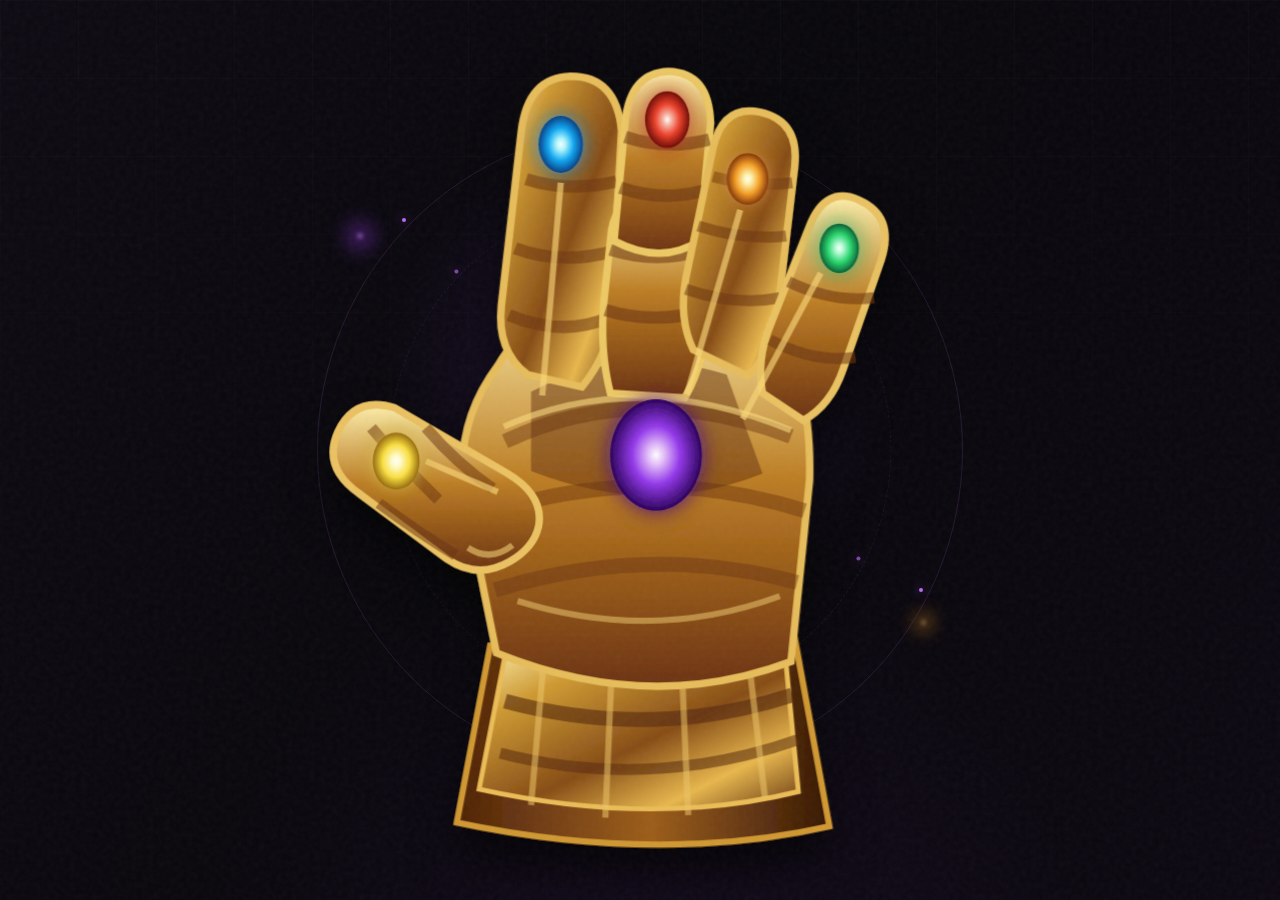
==== surfy/snap/index.html @ 7f0f83ee "Add web snap flow and wire up CLI Local HTTP server serves the snap animation and listens for a JS c" ====
<!doctype html>
<html lang="en">
  <head>
    <meta charset="UTF-8" />
    <meta name="viewport" content="width=device-width, initial-scale=1.0" />
    <meta name="theme-color" content="#09070d" />
    <title>Surfy — Snap to Start</title>
    <link rel="stylesheet" href="./style.css" />
  </head>
  <body>
    <main class="stage" id="stage">
      <div class="grain" aria-hidden="true"></div>
      <div class="ambient ambient--one" aria-hidden="true"></div>
      <div class="ambient ambient--two" aria-hidden="true"></div>

      <section class="gauntlet-zone" aria-label="Interactive snap control">
        <div class="orbit orbit--outer" aria-hidden="true"></div>
        <div class="orbit orbit--inner" aria-hidden="true"></div>
        <div class="shockwave" aria-hidden="true"></div>
        <div class="flash" aria-hidden="true"></div>
        <div class="particles" id="particles" aria-hidden="true"></div>

        <button class="gauntlet" id="snapButton" type="button" aria-label="Snap the gauntlet to begin">
          <svg viewBox="0 0 520 640" role="img" aria-labelledby="gauntletTitle gauntletDesc">
            <title id="gauntletTitle">Golden cosmic gauntlet</title>
            <desc id="gauntletDesc">A stylized golden gauntlet set with six glowing stones, poised to snap.</desc>
            <defs>
              <linearGradient id="gold" x1="0" x2="1" y1="0" y2="1">
                <stop offset="0" stop-color="#fff0a7" />
                <stop offset=".22" stop-color="#d69a24" />
                <stop offset=".55" stop-color="#8e4c0d" />
                <stop offset=".78" stop-color="#efb83e" />
                <stop offset="1" stop-color="#6a320b" />
              </linearGradient>
              <linearGradient id="goldBright" x1="0" x2="0" y1="0" y2="1">
                <stop offset="0" stop-color="#ffefa2" />
                <stop offset=".48" stop-color="#c47c16" />
                <stop offset="1" stop-color="#733207" />
              </linearGradient>
              <linearGradient id="shadowGold" x1="0" x2="1">
                <stop stop-color="#542204" />
                <stop offset=".52" stop-color="#a45d10" />
                <stop offset="1" stop-color="#3a1603" />
              </linearGradient>
              <radialGradient id="purpleStone">
                <stop offset="0" stop-color="#fff" />
                <stop offset=".18" stop-color="#e7bcff" />
                <stop offset=".52" stop-color="#9c35ff" />
                <stop offset="1" stop-color="#310067" />
              </radialGradient>
              <radialGradient id="blueStone"><stop offset="0" stop-color="#fff"/><stop offset=".22" stop-color="#9ff7ff"/><stop offset=".58" stop-color="#00aaff"/><stop offset="1" stop-color="#00408e"/></radialGradient>
              <radialGradient id="redStone"><stop offset="0" stop-color="#fff"/><stop offset=".2" stop-color="#ffb09e"/><stop offset=".55" stop-color="#ff3d24"/><stop offset="1" stop-color="#790800"/></radialGradient>
              <radialGradient id="orangeStone"><stop offset="0" stop-color="#fff"/><stop offset=".2" stop-color="#fff19c"/><stop offset=".58" stop-color="#ff9d13"/><stop offset="1" stop-color="#8b3300"/></radialGradient>
              <radialGradient id="greenStone"><stop offset="0" stop-color="#fff"/><stop offset=".2" stop-color="#adffd1"/><stop offset=".58" stop-color="#17dc67"/><stop offset="1" stop-color="#006330"/></radialGradient>
              <radialGradient id="yellowStone"><stop offset="0" stop-color="#fff"/><stop offset=".2" stop-color="#fffcc0"/><stop offset=".58" stop-color="#ffe02b"/><stop offset="1" stop-color="#9c6a00"/></radialGradient>
              <filter id="stoneGlow" x="-100%" y="-100%" width="300%" height="300%">
                <feGaussianBlur stdDeviation="8" result="blur" />
                <feMerge><feMergeNode in="blur"/><feMergeNode in="SourceGraphic"/></feMerge>
              </filter>
              <filter id="handShadow" x="-30%" y="-30%" width="160%" height="170%">
                <feDropShadow dx="0" dy="22" stdDeviation="18" flood-color="#000" flood-opacity=".65" />
              </filter>
            </defs>

            <g class="hand" filter="url(#handShadow)">
              <path class="cuff" d="M139 478 L385 472 L413 624 Q275 655 112 621 Z" fill="url(#shadowGold)" stroke="#d79724" stroke-width="5"/>
              <path d="M151 486 L377 482 L388 596 Q271 625 130 594 Z" fill="url(#gold)" stroke="#f1bd48" stroke-width="4"/>
              <path d="M151 523 Q269 555 383 518" fill="none" stroke="#5d2907" stroke-width="12" opacity=".62"/>
              <path d="M147 565 Q268 596 388 554" fill="none" stroke="#5d2907" stroke-width="9" opacity=".55"/>
              <path d="M182 493 L172 607 M237 501 L232 617 M294 501 L299 615 M348 491 L361 601" stroke="#f4c55b" stroke-width="5" opacity=".55"/>

              <path class="palm" d="M145 252 Q175 202 227 196 Q297 177 359 220 Q399 252 397 344 L382 491 Q268 534 144 484 L120 365 Q107 303 145 252Z" fill="url(#goldBright)" stroke="#edbd4d" stroke-width="6"/>
              <path d="M151 313 Q258 262 382 309 M137 371 Q264 329 393 369 M143 433 Q269 395 387 427" fill="none" stroke="#713307" stroke-width="12" opacity=".46"/>
              <path d="M172 273 Q247 233 330 259 L359 339 Q269 375 172 337Z" fill="#6d3008" opacity=".5"/>

              <g class="digits-offset" transform="translate(-24 0)">
              <g class="finger finger--index">
                <path d="M193 259 Q168 240 172 203 L188 63 Q193 19 228 18 Q265 18 269 62 L261 209 Q260 241 237 269Z" fill="url(#gold)" stroke="#edbd4d" stroke-width="6"/>
                <path d="M183 157 Q221 171 264 159 M178 211 Q221 229 259 213 M192 101 Q226 112 265 103" fill="none" stroke="#713307" stroke-width="10" opacity=".52"/>
              </g>

              <g class="finger finger--middle">
                <path d="M260 274 Q251 238 255 198 L261 142 Q265 116 295 113 Q327 113 335 142 L338 207 Q338 247 320 278Z" fill="url(#goldBright)" stroke="#f2c957" stroke-width="6"/>
                <path d="M256 207 Q295 219 337 207 M260 158 Q298 170 335 158" fill="none" stroke="#713307" stroke-width="10" opacity=".54"/>
                <g class="middle-tip">
                  <path d="M263 151 L272 55 Q276 15 307 14 Q340 15 341 56 L332 151 Q301 171 263 151Z" fill="url(#goldBright)" stroke="#f2c957" stroke-width="6"/>
                  <path d="M268 108 Q302 120 337 110 M272 67 Q305 78 340 69" fill="none" stroke="#713307" stroke-width="10" opacity=".54"/>
                  <ellipse class="stone stone--red" cx="306" cy="53" rx="18" ry="23" fill="url(#redStone)" filter="url(#stoneGlow)" />
                </g>
              </g>

              <g class="finger finger--ring">
                <path d="M327 239 Q315 214 321 181 L343 76 Q351 41 381 47 Q413 54 409 91 L395 210 Q391 242 371 260Z" fill="url(#gold)" stroke="#edbd4d" stroke-width="6"/>
                <path d="M331 139 Q368 151 402 147 M321 190 Q362 204 397 197 M343 99 Q376 108 407 104" fill="none" stroke="#713307" stroke-width="9" opacity=".52"/>
              </g>

              <g class="finger finger--pinky">
                <path d="M383 274 Q378 247 389 220 L421 139 Q434 106 461 118 Q490 131 479 166 L448 255 Q438 284 416 296Z" fill="url(#goldBright)" stroke="#efc254" stroke-width="6"/>
                <path d="M404 184 Q439 201 473 197 M389 231 Q425 250 458 245" fill="none" stroke="#713307" stroke-width="9" opacity=".54"/>
              </g>

              <g class="finger finger--thumb">
                <path d="M179 410 Q153 425 128 408 L57 355 Q27 334 40 305 Q54 276 86 286 L177 339 Q207 357 202 382 Q198 399 179 410Z" fill="url(#goldBright)" stroke="#f0c255" stroke-width="6"/>
                <path d="M67 302 Q92 332 121 360 M111 302 Q136 331 165 351 M73 363 Q104 386 135 405" fill="none" stroke="#713307" stroke-width="9" opacity=".52"/>
                <path d="M145 399 Q163 411 181 397" fill="none" stroke="#ffda70" stroke-width="5" opacity=".55"/>
                <path d="M111 329 L169 354" fill="none" stroke="#ffd86d" stroke-width="5" opacity=".65"/>
                <ellipse class="stone stone--yellow" cx="87" cy="329" rx="19" ry="23" fill="url(#yellowStone)" filter="url(#stoneGlow)" />
              </g>

              <g class="snap-spark" aria-hidden="true">
                <circle id="impactPoint" cx="250" cy="220" r="8" fill="#fff"/>
                <path d="M250 192V206 M250 234V248 M222 220H236 M264 220H278 M230 200L240 210 M260 230L270 240 M270 200L260 210 M240 230L230 240" stroke="#ffeebb" stroke-width="4" stroke-linecap="round"/>
              </g>
              </g>

              <path d="M150 301 Q259 253 382 304" fill="none" stroke="#ffdc73" stroke-width="5" opacity=".6"/>
              <path d="M161 442 Q270 476 373 438" fill="none" stroke="#f9cf68" stroke-width="5" opacity=".5"/>

              <g class="stones" filter="url(#stoneGlow)">
                <g transform="translate(-24 0)">
                  <ellipse class="stone stone--blue" cx="220" cy="73" rx="18" ry="23" fill="url(#blueStone)" />
                  <ellipse class="stone stone--orange" cx="371" cy="101" rx="17" ry="21" fill="url(#orangeStone)" />
                  <ellipse class="stone stone--green" cx="445" cy="157" rx="16" ry="20" fill="url(#greenStone)" />
                </g>
                <ellipse class="stone stone--purple" cx="273" cy="324" rx="37" ry="45" fill="url(#purpleStone)" />
              </g>
              <g transform="translate(-24 0)" fill="none" stroke="#ffd86d" stroke-width="5" opacity=".65">
                <path d="M205 276 L220 104"/><path d="M322 275 L365 126"/><path d="M367 295 L430 177"/>
              </g>
            </g>
          </svg>
        </button>

      </section>

      <div class="complete-overlay" id="completeOverlay">
        <div class="complete-content">
          <p class="complete-title">&#10022; The work begins! &#10022;</p>
          <p class="complete-sub">You may close this tab.</p>
        </div>
      </div>
    </main>
    <script src="./script.js"></script>
  </body>
</html>
---- surfy/snap/style.css ----
:root {
  color-scheme: dark;
  --bg: #09070d;
}

* { box-sizing: border-box; }

html, body { margin: 0; width: 100%; height: 100%; background: var(--bg); }

body {
  min-width: 320px;
  overflow: hidden;
}

button { -webkit-tap-highlight-color: transparent; }

.stage {
  --impact-x: 50vw;
  --impact-y: 38vh;
  position: relative;
  min-height: 100svh;
  overflow: hidden;
  isolation: isolate;
  background:
    radial-gradient(circle at 50% 42%, rgba(125, 51, 203, .2), transparent 31%),
    radial-gradient(circle at 50% 110%, rgba(88, 34, 136, .13), transparent 38%),
    linear-gradient(118deg, #0d0a12 0%, #08070b 48%, #0c0811 100%);
}

.stage::before {
  content: "";
  position: absolute;
  inset: 0;
  z-index: -1;
  background-image:
    linear-gradient(rgba(255,255,255,.018) 1px, transparent 1px),
    linear-gradient(90deg, rgba(255,255,255,.018) 1px, transparent 1px);
  background-size: 78px 78px;
  mask-image: linear-gradient(to bottom, #000, transparent 85%);
}

.grain {
  position: absolute;
  inset: 0;
  opacity: .08;
  pointer-events: none;
  z-index: 20;
  background-image: url("data:image/svg+xml,%3Csvg viewBox='0 0 180 180' xmlns='http://www.w3.org/2000/svg'%3E%3Cfilter id='n'%3E%3CfeTurbulence type='fractalNoise' baseFrequency='.9' numOctaves='3' stitchTiles='stitch'/%3E%3C/filter%3E%3Crect width='100%25' height='100%25' filter='url(%23n)' opacity='.55'/%3E%3C/svg%3E");
}

.ambient { position: absolute; border-radius: 50%; filter: blur(2px); pointer-events: none; }
.ambient--one { width: 4px; height: 4px; top: 26%; left: 28%; background: #cc82ff; box-shadow: 0 0 22px 7px #8532cd; animation: drift 5s ease-in-out infinite; }
.ambient--two { width: 3px; height: 3px; top: 69%; left: 72%; background: #ffdf8a; box-shadow: 0 0 18px 5px #c1771e; animation: drift 4s 1.2s ease-in-out infinite reverse; }

.gauntlet-zone { position: absolute; z-index: 3; width: 680px; max-width: 82vw; max-height: 88vh; max-height: 88svh; aspect-ratio: 520 / 640; top: 50%; left: 50%; transform: translate(-50%, -50%); }
.gauntlet { position: absolute; z-index: 5; inset: 0; padding: 0; border: 0; background: transparent; cursor: pointer; transform-origin: 50% 72%; filter: saturate(.88); transition: filter .35s ease, transform .35s ease; }
.gauntlet:hover { filter: saturate(1.08) brightness(1.06); transform: translateY(-7px) rotate(-1deg); }
.gauntlet:focus-visible { outline: 2px solid #ce8fff; outline-offset: 8px; border-radius: 50%; }
.gauntlet svg { width: 100%; height: 100%; overflow: visible; }

.orbit { position: absolute; top: 50%; left: 50%; border-radius: 50%; border: 1px solid rgba(191, 127, 241, .14); transform: translate(-50%, -50%); }
.orbit::before, .orbit::after { content: ""; position: absolute; width: 4px; height: 4px; border-radius: 50%; background: #b86cf1; box-shadow: 0 0 11px #a84de8; }
.orbit::before { left: 13%; top: 14%; }
.orbit::after { right: 6%; bottom: 28%; }
.orbit--outer { width: 95%; aspect-ratio: 1; animation: orbit 26s linear infinite; }
.orbit--inner { width: 74%; aspect-ratio: 1; border-style: dashed; opacity: .65; animation: orbit 18s linear infinite reverse; }

.stone { transform-box: fill-box; transform-origin: center; animation: stonePulse 2.2s ease-in-out infinite; }
.stone--red { animation-delay: -.3s; }.stone--orange { animation-delay: -.6s; }.stone--green { animation-delay: -.9s; }.stone--purple { animation-delay: -1.2s; }.stone--yellow { animation-delay: -1.5s; }

.shockwave { position: absolute; z-index: 1; width: 32%; aspect-ratio: 1; top: 34.375%; left: 43.46%; border: 2px solid #f4dcff; border-radius: 50%; opacity: 0; transform: translate(-50%,-50%) scale(.2); }
.flash { position: fixed; z-index: 50; inset: 0; opacity: 0; pointer-events: none; background: radial-gradient(circle at var(--impact-x) var(--impact-y), white 0, #d3a3ff 10%, rgba(115,34,196,.8) 28%, transparent 70%); }
.particles { position: fixed; z-index: 42; inset: 0; pointer-events: none; }
.particle { position: absolute; left: var(--impact-x); top: var(--impact-y); width: var(--size); height: var(--size); border-radius: 50%; background: var(--color); box-shadow: 0 0 8px var(--color); animation: scatter var(--duration) cubic-bezier(.2,.65,.2,1) forwards; animation-delay: var(--delay); }

.snap-spark { opacity: 0; transform-box: fill-box; transform-origin: center; }
.finger { transform-box: view-box; }
.middle-tip { transform-box: view-box; transform-origin: 300px 130px; }
.finger--thumb { transform-origin: 180px 380px; }
.is-snapping .finger--thumb { animation: thumbSnap .78s cubic-bezier(.45,0,.2,1) forwards; }
.is-snapping .middle-tip { animation: middleSnap .76s cubic-bezier(.45,0,.18,1) forwards; }
.is-snapping .snap-spark { animation: contactSpark .24s .36s ease-out forwards; }
.is-snapping .shockwave { animation: shock 1s .56s ease-out forwards; }
.is-snapping .flash { animation: flash .85s .56s ease-out forwards; }
.is-snapping .orbit { animation-play-state: paused; }
.is-complete .gauntlet { animation: dissolve .8s ease-in forwards; }
.is-complete .orbit { animation: orbitFade .6s forwards; }

@keyframes drift { 50% { transform: translate(24px,-18px); opacity: .45; } }
@keyframes orbit { to { transform: translate(-50%,-50%) rotate(360deg); } }
@keyframes stonePulse { 50% { transform: scale(.88); opacity: .78; } }
@keyframes thumbSnap { 0% { transform: rotate(0); } 46%,57% { transform: rotate(88deg); } 100% { transform: rotate(76deg); } }
@keyframes middleSnap { 0% { transform: rotate(0); } 46%,57% { transform: rotate(-140deg); } 100% { transform: rotate(-180deg); } }
@keyframes contactSpark { 0% { opacity: 0; transform: scale(.25) rotate(0); } 35% { opacity: 1; transform: scale(1.15) rotate(12deg); } 100% { opacity: 0; transform: scale(1.8) rotate(28deg); } }
@keyframes shock { 0% { opacity: .9; transform: translate(-50%,-50%) scale(.2); } 100% { opacity: 0; transform: translate(-50%,-50%) scale(5); border-width: .2px; } }
@keyframes flash { 0% { opacity: .9; } 12% { opacity: 1; } 100% { opacity: 0; } }
@keyframes scatter { 0% { opacity: 1; transform: translate(-50%,-50%) scale(1); } 100% { opacity: 0; transform: translate(var(--x),var(--y)) scale(.1); } }
@keyframes dissolve { to { opacity: 0; transform: translateY(-30px) scale(.9); filter: blur(16px) brightness(2); } }
@keyframes orbitFade { to { opacity: 0; transform: translate(-50%,-50%) scale(1.25); } }

.complete-overlay {
  position: fixed;
  z-index: 100;
  inset: 0;
  display: flex;
  align-items: center;
  justify-content: center;
  background: radial-gradient(ellipse at center, rgba(9,7,13,.92), rgba(9,7,13,.98));
  opacity: 0;
  pointer-events: none;
  transition: opacity 1s ease;
}
.complete-overlay.visible {
  opacity: 1;
  pointer-events: auto;
}
.complete-content { text-align: center; }
.complete-title {
  font-family: Georgia, 'Times New Roman', serif;
  font-size: clamp(2rem, 6vw, 4rem);
  font-weight: 700;
  color: #f0d060;
  text-shadow: 0 0 40px rgba(210, 160, 60, .6), 0 0 80px rgba(180, 100, 220, .3);
  margin: 0 0 1rem;
  letter-spacing: .04em;
}
.complete-sub {
  font-family: 'Menlo', 'Consolas', monospace;
  font-size: .95rem;
  color: #888;
  margin: 0;
}

@media (prefers-reduced-motion: reduce) {
  *, *::before, *::after { animation-duration: .01ms !important; animation-iteration-count: 1 !important; scroll-behavior: auto !important; }
}
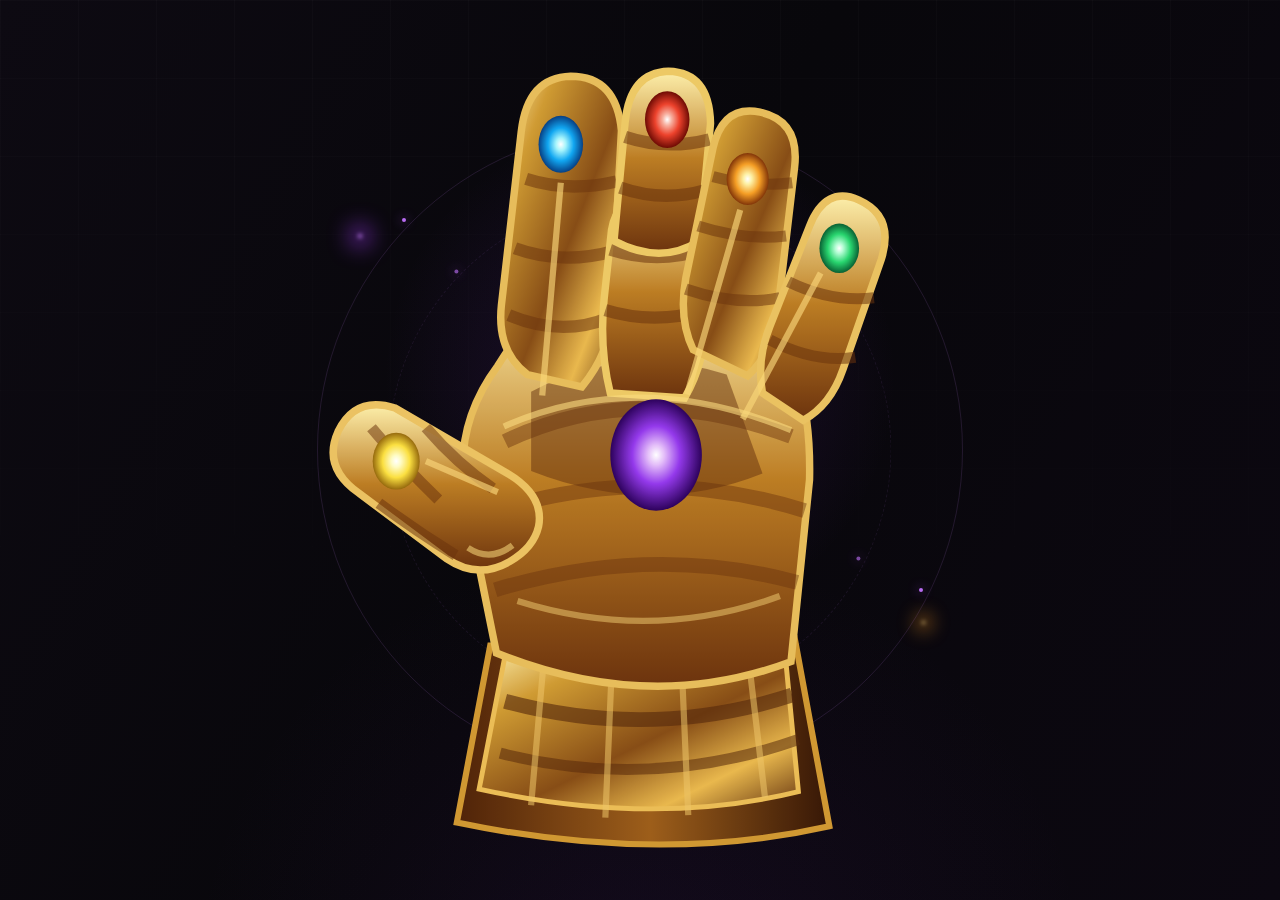
==== commit d26d96e7: "optimize animation" ====
--- a/surfy/snap/index.html
+++ b/surfy/snap/index.html
@@ -9,7 +9,6 @@
   </head>
   <body>
     <main class="stage" id="stage">
-      <div class="grain" aria-hidden="true"></div>
       <div class="ambient ambient--one" aria-hidden="true"></div>
       <div class="ambient ambient--two" aria-hidden="true"></div>
 
@@ -53,16 +52,9 @@
               <radialGradient id="orangeStone"><stop offset="0" stop-color="#fff"/><stop offset=".2" stop-color="#fff19c"/><stop offset=".58" stop-color="#ff9d13"/><stop offset="1" stop-color="#8b3300"/></radialGradient>
               <radialGradient id="greenStone"><stop offset="0" stop-color="#fff"/><stop offset=".2" stop-color="#adffd1"/><stop offset=".58" stop-color="#17dc67"/><stop offset="1" stop-color="#006330"/></radialGradient>
               <radialGradient id="yellowStone"><stop offset="0" stop-color="#fff"/><stop offset=".2" stop-color="#fffcc0"/><stop offset=".58" stop-color="#ffe02b"/><stop offset="1" stop-color="#9c6a00"/></radialGradient>
-              <filter id="stoneGlow" x="-100%" y="-100%" width="300%" height="300%">
-                <feGaussianBlur stdDeviation="8" result="blur" />
-                <feMerge><feMergeNode in="blur"/><feMergeNode in="SourceGraphic"/></feMerge>
-              </filter>
-              <filter id="handShadow" x="-30%" y="-30%" width="160%" height="170%">
-                <feDropShadow dx="0" dy="22" stdDeviation="18" flood-color="#000" flood-opacity=".65" />
-              </filter>
             </defs>
 
-            <g class="hand" filter="url(#handShadow)">
+            <g class="hand">
               <path class="cuff" d="M139 478 L385 472 L413 624 Q275 655 112 621 Z" fill="url(#shadowGold)" stroke="#d79724" stroke-width="5"/>
               <path d="M151 486 L377 482 L388 596 Q271 625 130 594 Z" fill="url(#gold)" stroke="#f1bd48" stroke-width="4"/>
               <path d="M151 523 Q269 555 383 518" fill="none" stroke="#5d2907" stroke-width="12" opacity=".62"/>
@@ -85,7 +77,7 @@
                 <g class="middle-tip">
                   <path d="M263 151 L272 55 Q276 15 307 14 Q340 15 341 56 L332 151 Q301 171 263 151Z" fill="url(#goldBright)" stroke="#f2c957" stroke-width="6"/>
                   <path d="M268 108 Q302 120 337 110 M272 67 Q305 78 340 69" fill="none" stroke="#713307" stroke-width="10" opacity=".54"/>
-                  <ellipse class="stone stone--red" cx="306" cy="53" rx="18" ry="23" fill="url(#redStone)" filter="url(#stoneGlow)" />
+                  <ellipse class="stone stone--red" cx="306" cy="53" rx="18" ry="23" fill="url(#redStone)" />
                 </g>
               </g>
 
@@ -104,7 +96,7 @@
                 <path d="M67 302 Q92 332 121 360 M111 302 Q136 331 165 351 M73 363 Q104 386 135 405" fill="none" stroke="#713307" stroke-width="9" opacity=".52"/>
                 <path d="M145 399 Q163 411 181 397" fill="none" stroke="#ffda70" stroke-width="5" opacity=".55"/>
                 <path d="M111 329 L169 354" fill="none" stroke="#ffd86d" stroke-width="5" opacity=".65"/>
-                <ellipse class="stone stone--yellow" cx="87" cy="329" rx="19" ry="23" fill="url(#yellowStone)" filter="url(#stoneGlow)" />
+                <ellipse class="stone stone--yellow" cx="87" cy="329" rx="19" ry="23" fill="url(#yellowStone)" />
               </g>
 
               <g class="snap-spark" aria-hidden="true">
@@ -116,7 +108,7 @@
               <path d="M150 301 Q259 253 382 304" fill="none" stroke="#ffdc73" stroke-width="5" opacity=".6"/>
               <path d="M161 442 Q270 476 373 438" fill="none" stroke="#f9cf68" stroke-width="5" opacity=".5"/>
 
-              <g class="stones" filter="url(#stoneGlow)">
+              <g class="stones">
                 <g transform="translate(-24 0)">
                   <ellipse class="stone stone--blue" cx="220" cy="73" rx="18" ry="23" fill="url(#blueStone)" />
                   <ellipse class="stone stone--orange" cx="371" cy="101" rx="17" ry="21" fill="url(#orangeStone)" />
--- a/surfy/snap/style.css
+++ b/surfy/snap/style.css
@@ -15,8 +15,6 @@
 button { -webkit-tap-highlight-color: transparent; }
 
 .stage {
-  --impact-x: 50vw;
-  --impact-y: 38vh;
   position: relative;
   min-height: 100svh;
   overflow: hidden;
@@ -39,15 +37,6 @@
   mask-image: linear-gradient(to bottom, #000, transparent 85%);
 }
 
-.grain {
-  position: absolute;
-  inset: 0;
-  opacity: .08;
-  pointer-events: none;
-  z-index: 20;
-  background-image: url("data:image/svg+xml,%3Csvg viewBox='0 0 180 180' xmlns='http://www.w3.org/2000/svg'%3E%3Cfilter id='n'%3E%3CfeTurbulence type='fractalNoise' baseFrequency='.9' numOctaves='3' stitchTiles='stitch'/%3E%3C/filter%3E%3Crect width='100%25' height='100%25' filter='url(%23n)' opacity='.55'/%3E%3C/svg%3E");
-}
-
 .ambient { position: absolute; border-radius: 50%; filter: blur(2px); pointer-events: none; }
 .ambient--one { width: 4px; height: 4px; top: 26%; left: 28%; background: #cc82ff; box-shadow: 0 0 22px 7px #8532cd; animation: drift 5s ease-in-out infinite; }
 .ambient--two { width: 3px; height: 3px; top: 69%; left: 72%; background: #ffdf8a; box-shadow: 0 0 18px 5px #c1771e; animation: drift 4s 1.2s ease-in-out infinite reverse; }
@@ -65,33 +54,26 @@
 .orbit--outer { width: 95%; aspect-ratio: 1; animation: orbit 26s linear infinite; }
 .orbit--inner { width: 74%; aspect-ratio: 1; border-style: dashed; opacity: .65; animation: orbit 18s linear infinite reverse; }
 
-.stone { transform-box: fill-box; transform-origin: center; animation: stonePulse 2.2s ease-in-out infinite; }
+.stone { animation: stonePulse 2.2s ease-in-out infinite; }
 .stone--red { animation-delay: -.3s; }.stone--orange { animation-delay: -.6s; }.stone--green { animation-delay: -.9s; }.stone--purple { animation-delay: -1.2s; }.stone--yellow { animation-delay: -1.5s; }
 
 .shockwave { position: absolute; z-index: 1; width: 32%; aspect-ratio: 1; top: 34.375%; left: 43.46%; border: 2px solid #f4dcff; border-radius: 50%; opacity: 0; transform: translate(-50%,-50%) scale(.2); }
-.flash { position: fixed; z-index: 50; inset: 0; opacity: 0; pointer-events: none; background: radial-gradient(circle at var(--impact-x) var(--impact-y), white 0, #d3a3ff 10%, rgba(115,34,196,.8) 28%, transparent 70%); }
+.flash { position: fixed; z-index: 50; inset: 0; opacity: 0; pointer-events: none; background: radial-gradient(circle at 50% 50%, white 0, #d3a3ff 10%, rgba(115,34,196,.8) 28%, transparent 70%); }
 .particles { position: fixed; z-index: 42; inset: 0; pointer-events: none; }
-.particle { position: absolute; left: var(--impact-x); top: var(--impact-y); width: var(--size); height: var(--size); border-radius: 50%; background: var(--color); box-shadow: 0 0 8px var(--color); animation: scatter var(--duration) cubic-bezier(.2,.65,.2,1) forwards; animation-delay: var(--delay); }
+.particle { position: absolute; left: 50%; top: 50%; width: var(--size); height: var(--size); border-radius: 50%; background: var(--color); box-shadow: 0 0 8px var(--color); animation: scatter var(--duration) cubic-bezier(.2,.65,.2,1) forwards; animation-delay: var(--delay); }
 
-.snap-spark { opacity: 0; transform-box: fill-box; transform-origin: center; }
-.finger { transform-box: view-box; }
-.middle-tip { transform-box: view-box; transform-origin: 300px 130px; }
-.finger--thumb { transform-origin: 180px 380px; }
-.is-snapping .finger--thumb { animation: thumbSnap .78s cubic-bezier(.45,0,.2,1) forwards; }
-.is-snapping .middle-tip { animation: middleSnap .76s cubic-bezier(.45,0,.18,1) forwards; }
+.snap-spark { opacity: 0; }
 .is-snapping .snap-spark { animation: contactSpark .24s .36s ease-out forwards; }
-.is-snapping .shockwave { animation: shock 1s .56s ease-out forwards; }
-.is-snapping .flash { animation: flash .85s .56s ease-out forwards; }
+.is-snapping .shockwave { animation: shock 1s .68s ease-out forwards; }
+.is-snapping .flash { animation: flash .85s .68s ease-out forwards; }
 .is-snapping .orbit { animation-play-state: paused; }
 .is-complete .gauntlet { animation: dissolve .8s ease-in forwards; }
 .is-complete .orbit { animation: orbitFade .6s forwards; }
 
 @keyframes drift { 50% { transform: translate(24px,-18px); opacity: .45; } }
 @keyframes orbit { to { transform: translate(-50%,-50%) rotate(360deg); } }
-@keyframes stonePulse { 50% { transform: scale(.88); opacity: .78; } }
-@keyframes thumbSnap { 0% { transform: rotate(0); } 46%,57% { transform: rotate(88deg); } 100% { transform: rotate(76deg); } }
-@keyframes middleSnap { 0% { transform: rotate(0); } 46%,57% { transform: rotate(-140deg); } 100% { transform: rotate(-180deg); } }
-@keyframes contactSpark { 0% { opacity: 0; transform: scale(.25) rotate(0); } 35% { opacity: 1; transform: scale(1.15) rotate(12deg); } 100% { opacity: 0; transform: scale(1.8) rotate(28deg); } }
+@keyframes stonePulse { 50% { opacity: .72; } }
+@keyframes contactSpark { 0%,100% { opacity: 0; } 35% { opacity: 1; } }
 @keyframes shock { 0% { opacity: .9; transform: translate(-50%,-50%) scale(.2); } 100% { opacity: 0; transform: translate(-50%,-50%) scale(5); border-width: .2px; } }
 @keyframes flash { 0% { opacity: .9; } 12% { opacity: 1; } 100% { opacity: 0; } }
 @keyframes scatter { 0% { opacity: 1; transform: translate(-50%,-50%) scale(1); } 100% { opacity: 0; transform: translate(var(--x),var(--y)) scale(.1); } }
